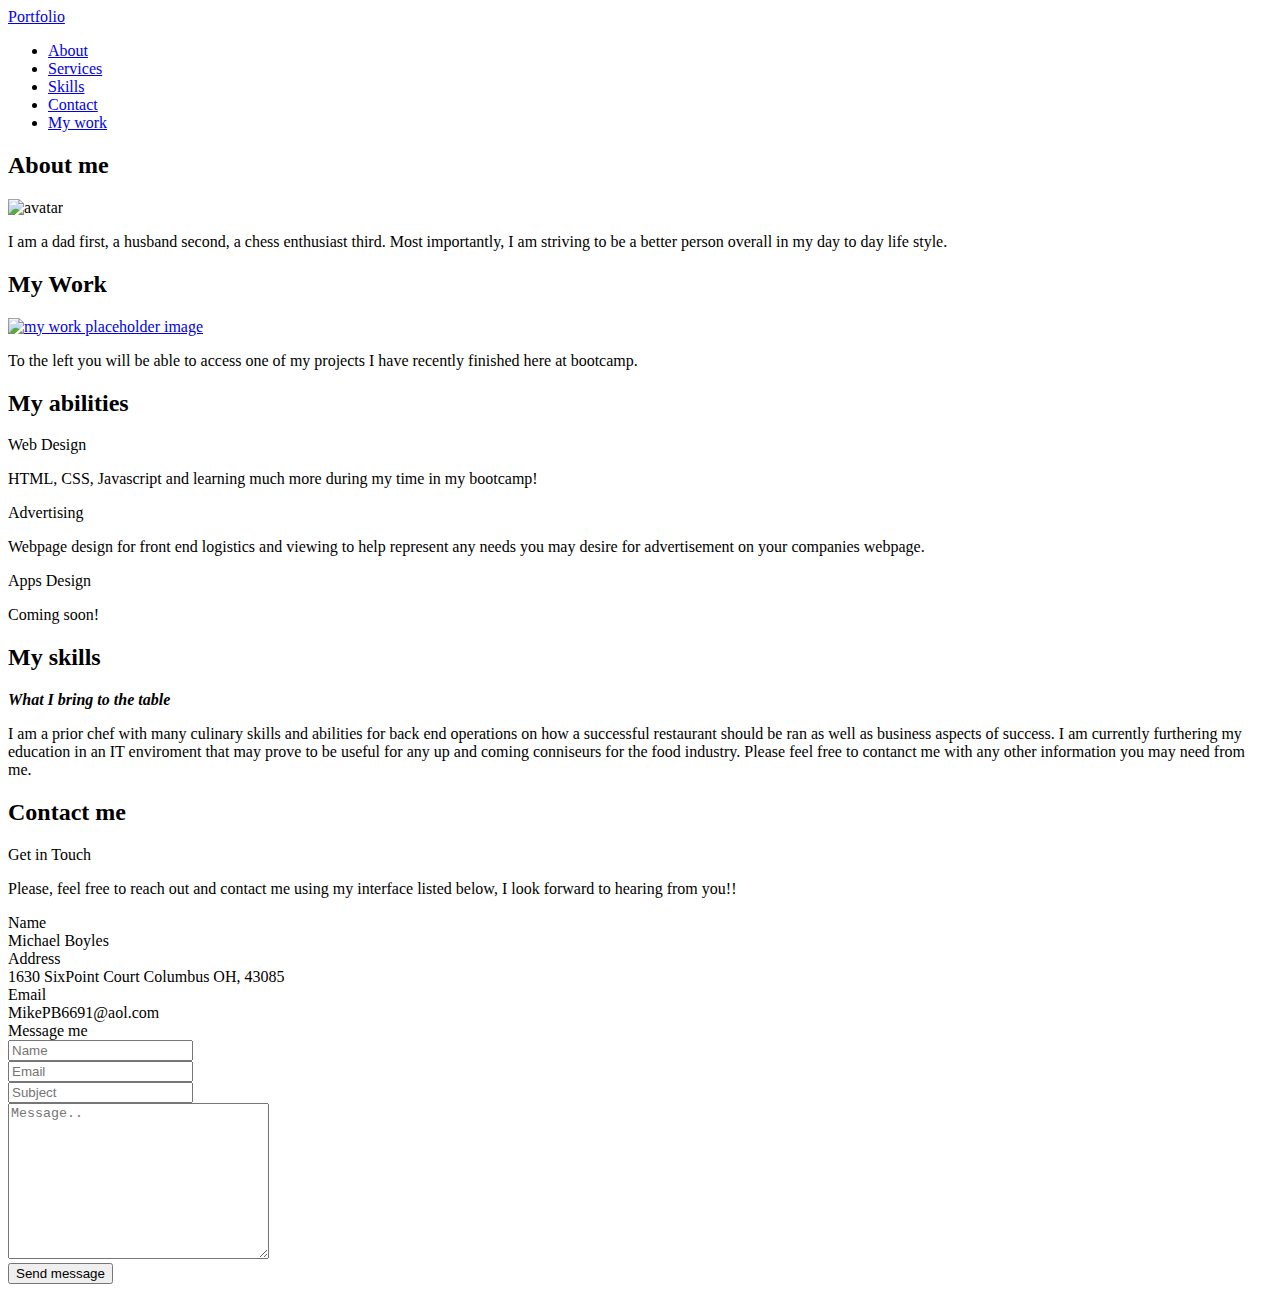
==== index.html @ ad99f33f "html fix" ====
<!DOCTYPE html>
<html lang="en-us">

<body>
    <header>
        <!DOCTYPE html>
<html lang="en">
<head>
    <meta charset="UTF-8">
    <meta name="viewport" content="width=device-width">
    <title>Welcome to my porfolio!</title>
    <link rel="stylesheet" href="C:\Users\phill\developement\bootcamp\Week2_Homework\assets\StyleHomework2.css">
</head>
<body>
    <nav class="navbar">
        <section class="max-width"></div>
            <div class="logo"><a href="#">Portfo<span>lio</span></a></div>
            <ul class="menu">
                <li><a href="#about" class="menu-btn">About</a></li>
                <li><a href="#services" class="menu-btn">Services</a></li>
                <li><a href="#skills" class="menu-btn">Skills</a></li>
                <li><a href="#contact" class="menu-btn">Contact</a></li>
                <li><a href="#My work" class="menu-btn">My work</a></li>
            </ul>
        </section>
    </nav>

 
    <section class="about" id="about">
        <section class="max-width">
            <h2 class="title">About me</h2>
            <section class="about-content">
                <p class="column left2">
                    <img src="C:\Users\phill\developement\bootcamp\Week2_Homework\assets\images\ItsMe.jpg" alt="avatar">
                </p>
                <p class="column right">
                   I am a dad first, a husband second, a chess enthusiast third. Most importantly, I am striving to be a better person overall in my day to day life style.
                </p>
            </section>
        </section>
    </section>

    <section class="about" id="My work">
        <section class="max-width">
            <h2 class="title">My Work</h2>
            <section class="about-content">
                <p class="column left">
                    <a href="https://sticks1988.github.io/Bootcamp_Homework_week_1/">
                    <img src="C:\Users\phill\developement\bootcamp\Week2_Homework\assets\images\online-reputation-management.jpg" alt="my work placeholder image" width="500" height="600">
                    </a>
                </p>
                <p class="column right">
                    To the left you will be able to access one of my projects I have recently finished here at bootcamp.
                </p>
            </section>
        </section>
    </section>


    <section class="services" id="services">
        <div class="max-width">
            <h2 class="title">My abilities</h2>
            <div class="serv-content">
                <div class="card">
                    <div class="box">
                        <div class="text">Web Design</div>
                        <p>HTML, CSS, Javascript and learning much more during my time in my bootcamp!</p>
                    </div>
                </div>
                <div class="card">
                    <div class="box">
                        <div class="text">Advertising</div>
                        <p>Webpage design for front end logistics and viewing to help represent any needs you may desire for advertisement on your companies webpage.</p>
                    </div>
                </div>
                <div class="card">
                    <div class="box">
                        <div class="text">Apps Design</div>
                        <p>Coming soon!</p>
                    </div>
                </div>
               </div>
            </div>
        </div>
    </section>

    <section class="skills" id="skills">
        <div class="max-width">
            <h2 class="title">My skills</h2>
                <div class="centered">
                    <div class="text"><em><strong>What I bring to the table</strong></em></div>
                    <p>I am a prior chef with many culinary skills and abilities for back end operations on how a successful restaurant should be ran as well as business aspects of success. I am currently furthering my education in an IT enviroment that may prove to be useful for any up and coming conniseurs for the food industry. Please feel free to contanct me with any other information you may need from me. </p>
                </div>
            </div>
        </div>
    </section>


    <section class="contact" id="contact">
        <section class="max-width">
            <h2 class="title">Contact me</h2>
            <section class="contact-content">
                <div class="column left">
                    <div class="text">Get in Touch</div>
                    <p>Please, feel free to reach out and contact me using my interface listed below, I look forward to hearing from you!!</p>
                    <div class="icons">
                        <div class="row">
                            <div class="info">
                                <div class="head">Name</div>
                                <div class="sub-title">Michael Boyles</div>
                            </div>
                        </div>
                        <div class="row">
                            <div class="info">
                                <div class="head">Address</div>
                                <div class="sub-title">1630 SixPoint Court Columbus OH, 43085</div>
                            </div>
                        </div>
                        <div class="row">
                            <div class="info">
                                <div class="head">Email</div>
                                <div class="sub-title">MikePB6691@aol.com</div>
                            </div>
                        </div>
                    </div>
                </div>
                <div class="column right">
                    <div class="text">Message me</div>
                    <form action="#">
                        <div class="fields">
                            <div class="field name">
                                <input type="text" placeholder="Name" required>
                            </div>
                            <div class="field email">
                                <input type="email" placeholder="Email" required>
                            </div>
                        </div>
                        <div class="field">
                            <input type="text" placeholder="Subject" required>
                        </div>
                        <div class="field textarea">
                            <textarea cols="30" rows="10" placeholder="Message.." required></textarea>
                        </div>
                        <div class="button-area">
                            <button type="submit">Send message</button>
                        </div>
                    </form>
                </div>
            </section>
        </section>
    </section>

    
</body>
</html>
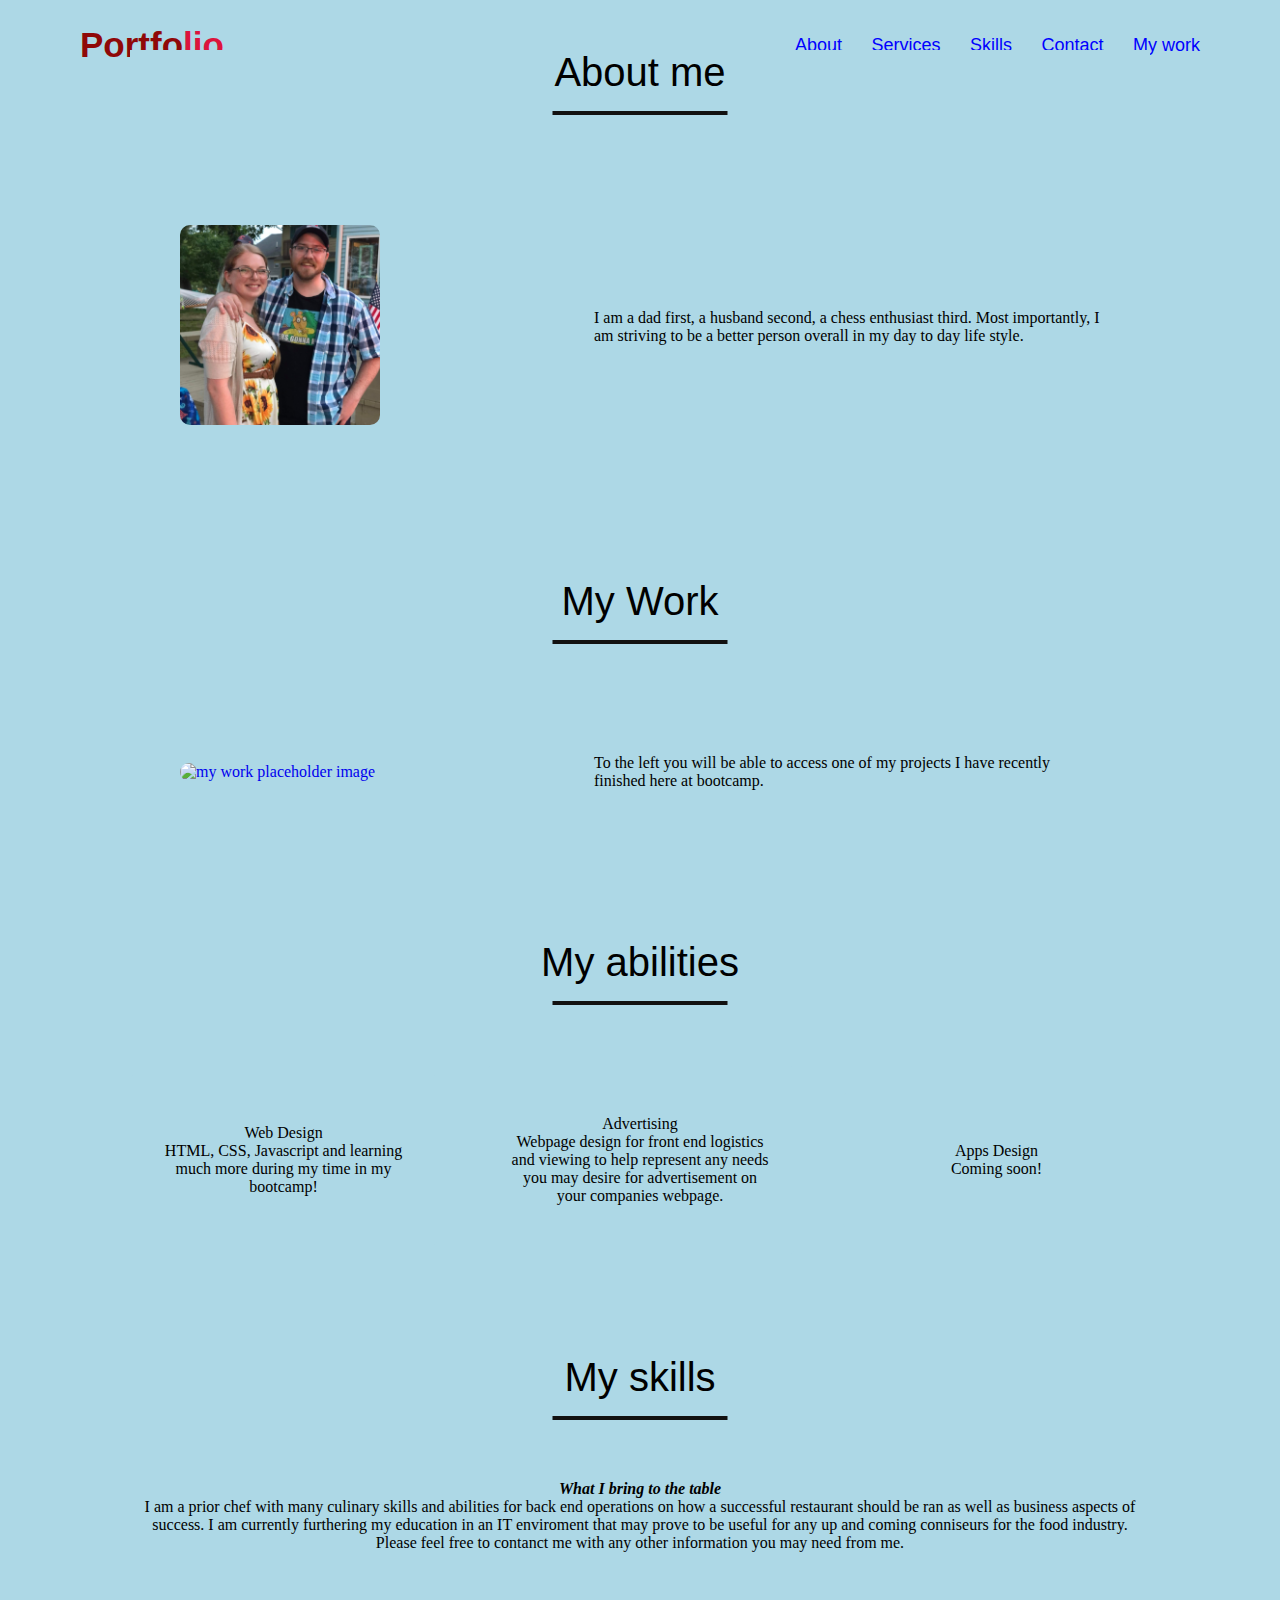
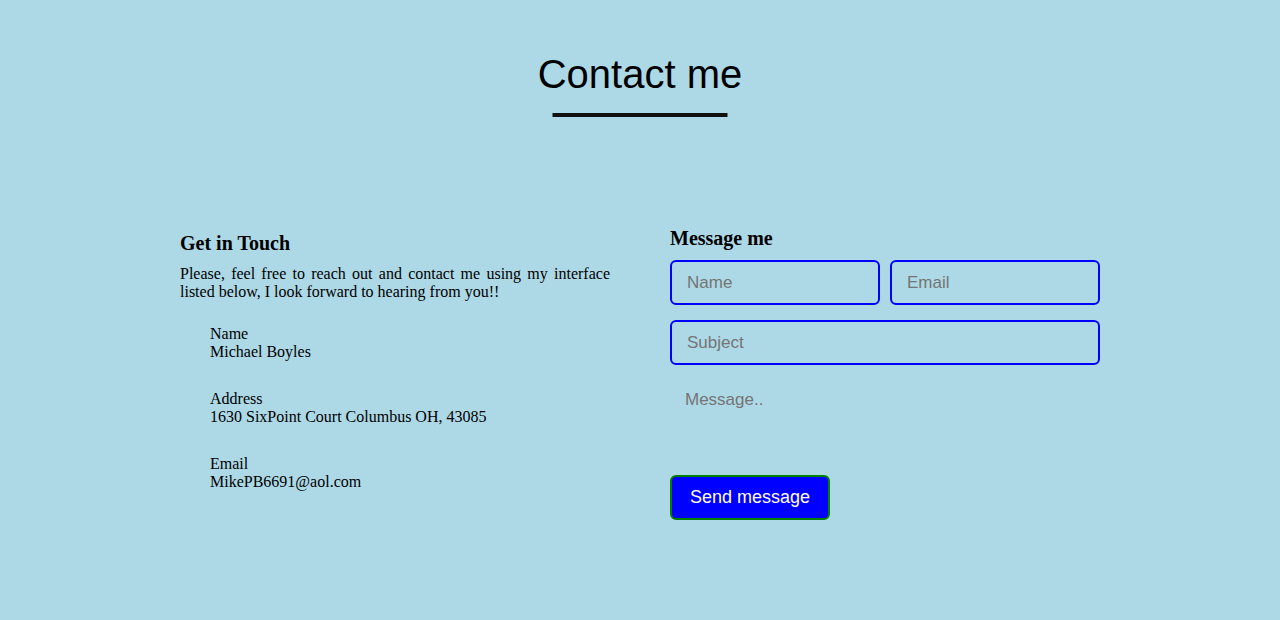
==== commit 01cc71ef: "Update index.html" ====
--- a/index.html
+++ b/index.html
@@ -9,7 +9,7 @@
     <meta charset="UTF-8">
     <meta name="viewport" content="width=device-width">
     <title>Welcome to my porfolio!</title>
-    <link rel="stylesheet" href="C:\Users\phill\developement\bootcamp\Week2_Homework\assets\StyleHomework2.css">
+    <link rel="stylesheet" href=".\assets\StyleHomework2.css">
 </head>
 <body>
     <nav class="navbar">
@@ -31,7 +31,7 @@
             <h2 class="title">About me</h2>
             <section class="about-content">
                 <p class="column left2">
-                    <img src="C:\Users\phill\developement\bootcamp\Week2_Homework\assets\images\ItsMe.jpg" alt="avatar">
+                    <img src=".\assets\images\ItsMe.jpg" alt="avatar">
                 </p>
                 <p class="column right">
                    I am a dad first, a husband second, a chess enthusiast third. Most importantly, I am striving to be a better person overall in my day to day life style.
@@ -46,7 +46,7 @@
             <section class="about-content">
                 <p class="column left">
                     <a href="https://sticks1988.github.io/Bootcamp_Homework_week_1/">
-                    <img src="C:\Users\phill\developement\bootcamp\Week2_Homework\assets\images\online-reputation-management.jpg" alt="my work placeholder image" width="500" height="600">
+                    <img src=".\assets\images\online-reputation-management.jpg" alt="my work placeholder image" width="500" height="600">
                     </a>
                 </p>
                 <p class="column right">
@@ -152,4 +152,4 @@
 
     
 </body>
-</html>+</html>
